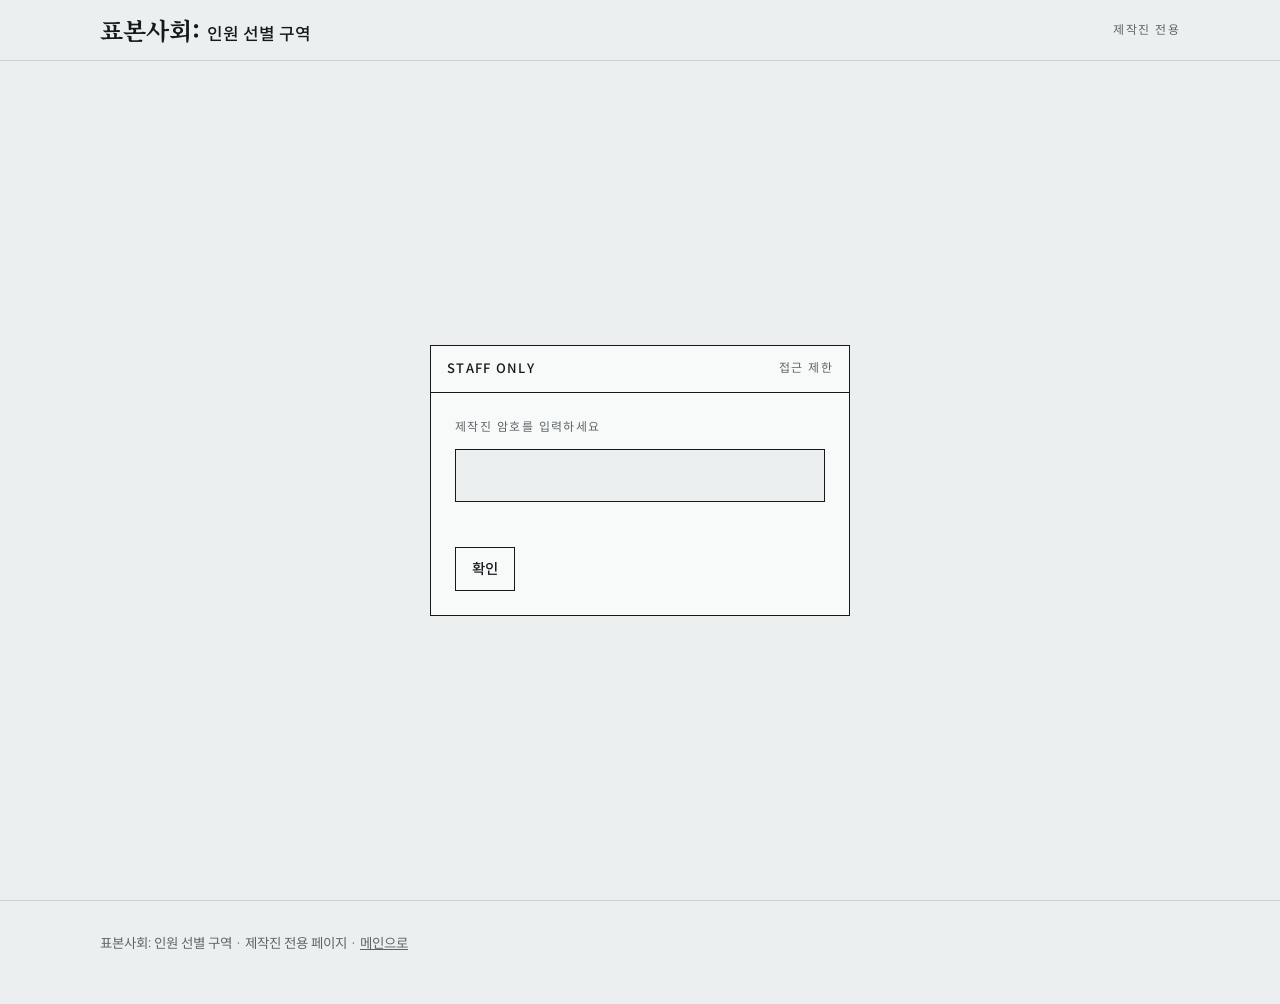
==== staff.html @ 5ccb2c5b "코드 설명 탭이 참가자 카드 번호와 변수 공유하던 문제 수정, 제작진 PNG 축 막대 비율 9로, 자판 변환표 test.js 하나로 Co-Authored-By: Claude Opu" ====
<!doctype html><html lang="ko"><head><meta charset=utf-8><meta name=viewport content="width=device-width,initial-scale=1,viewport-fit=cover"><meta name="robots" content="noindex,nofollow"><title>표본사회 제작진</title>
<link rel="preconnect" href="https://fonts.googleapis.com">
<link rel="stylesheet" href="https://fonts.googleapis.com/css2?family=Noto+Serif+KR:wght@400;600;700;900&display=swap">
<style>@font-face{font-family:'Spoqa Han Sans Neo';font-weight:400;font-display:swap;src:url('fonts/SpoqaHanSansNeo-Regular.woff2') format('woff2')}@font-face{font-family:'Spoqa Han Sans Neo';font-weight:500;font-display:swap;src:url('fonts/SpoqaHanSansNeo-Medium.woff2') format('woff2')}@font-face{font-family:'Spoqa Han Sans Neo';font-weight:700;font-display:swap;src:url('fonts/SpoqaHanSansNeo-Bold.woff2') format('woff2')}
/* 제작진 전용: 입소 검사 결과·배정 관리. 본 사이트(index.html)와 같은 토큰 */
:root{
  --bg:#ECEFF0; --paper:#F8F9F9; --ink:#15191C; --muted:#5B6469; --line:#CBD2D5;
  --accent:#1E5B73; --accent-ink:#F8F9F9; --stamp:#B8322A; --tint:#DDE6E9;
  --display:"Noto Serif KR","Nanum Myeongjo",serif;
  --body:"Spoqa Han Sans Neo","Apple SD Gothic Neo","Malgun Gothic",sans-serif;
  --mono:var(--body);color-scheme:light}
@media (prefers-color-scheme: dark){:root:not([data-theme="light"]){
  --bg:#0F1315; --paper:#161C1F; --ink:#E4E9EB; --muted:#93A0A6; --line:#2A3438;
  --accent:#6FB2CC; --accent-ink:#0F1315; --stamp:#E0645A; --tint:#1C2A30; color-scheme:dark}}
:root[data-theme="dark"]{
  --bg:#0F1315; --paper:#161C1F; --ink:#E4E9EB; --muted:#93A0A6; --line:#2A3438;
  --accent:#6FB2CC; --accent-ink:#0F1315; --stamp:#E0645A; --tint:#1C2A30; color-scheme:dark}
*{box-sizing:border-box}
body{background:var(--bg);color:var(--ink);font-family:var(--body);font-size:16px;line-height:1.7;margin:0;word-break:keep-all;overflow-wrap:break-word}
h1,h2,h3{margin:0;font-weight:700}p{margin:0}a{color:inherit}
button,input,textarea{font:inherit;color:inherit}
a:focus-visible,button:focus-visible{outline:2px solid var(--stamp);outline-offset:2px}
.container{max-width:1120px;margin:0 auto;padding-inline:20px}
.label{font-family:var(--mono);font-size:12px;letter-spacing:.12em;text-transform:uppercase;color:var(--muted)}
.site-head{border-bottom:1px solid var(--line)}
.head-row{height:60px;display:flex;align-items:center;justify-content:space-between;gap:16px}
.brand{display:inline-flex;align-items:baseline;gap:.45em;text-decoration:none;white-space:nowrap}
.brand b{font-family:var(--display);font-weight:700;font-size:clamp(19px,5vw,24px)}
.brand span{font-weight:500;font-size:clamp(14px,3.6vw,17px)}
.btn{background:none;border:1.5px solid var(--ink);padding:9px 16px;cursor:pointer;font-size:14.5px;font-weight:500;white-space:nowrap}
.btn:hover:not(:disabled){background:var(--ink);color:var(--bg)}
.btn:disabled{opacity:.45;cursor:wait}
.btn.sm{padding:5px 10px;font-size:13px;border-width:1px}
.btn.warn{border-color:var(--stamp);color:var(--stamp)}
.btn.warn:hover:not(:disabled){background:var(--stamp);color:var(--paper)}
.sec{padding-block:48px;border-top:1px solid var(--line)}
.sec:first-child{border-top:0}
.sec-head{display:grid;gap:6px;margin-bottom:24px}
.sec-head h2{font-family:var(--display);font-size:clamp(26px,4vw,36px);line-height:1.2}
.sec-head p{color:var(--muted)}
.card{background:var(--paper);border:1.5px solid var(--ink)}
.card>header{display:flex;justify-content:space-between;align-items:center;gap:12px;padding:12px 16px;border-bottom:1.5px solid var(--ink)}
.card>header b{font-family:var(--mono);font-weight:500;font-size:13px;letter-spacing:.1em}
.err{min-height:1.5em;font-size:14px;color:var(--stamp)}
.ok{font-size:14px;color:var(--accent)}
/* lock */
.lock{min-height:calc(100vh - 61px);display:grid;place-items:center;padding:24px 16px}
.lock .card{width:min(420px,100%)}
.lock form{padding:24px;display:grid;gap:12px}
.lock input{font-family:var(--mono);font-size:18px;letter-spacing:.2em;padding:10px 12px;border:1.5px solid var(--ink);background:var(--bg);width:100%}
.lock .btn{justify-self:start}
/* stats */
.stats{display:grid;grid-template-columns:repeat(4,1fr)}
.stats div{padding:16px;border-right:1px solid var(--line);display:grid;gap:2px}
.stats div:last-child{border-right:0}
.stats strong{font-family:var(--mono);font-weight:500;font-size:30px;font-variant-numeric:tabular-nums;line-height:1.2}
.toolbar{display:flex;flex-wrap:wrap;gap:10px;align-items:center;padding:14px 16px;border-top:1px solid var(--line)}
.switch{display:inline-flex;align-items:center;gap:10px;cursor:pointer;font-weight:500}
.switch input{width:18px;height:18px;accent-color:var(--accent)}
@media (max-width:640px){.stats{grid-template-columns:1fr 1fr}.stats div:nth-child(2){border-right:0}.stats div:nth-child(-n+2){border-bottom:1px solid var(--line)}}
/* tables */
.tbl{overflow-x:auto}
table{border-collapse:collapse;width:100%;font-size:15px}
th,td{text-align:left;padding:12px 14px;border-bottom:1px solid var(--line);vertical-align:middle}
th{font-family:var(--mono);font-size:12px;letter-spacing:.1em;font-weight:500;color:var(--muted);border-bottom:1.5px solid var(--ink);white-space:nowrap}
tr:last-child td{border-bottom:0}
.mono{font-family:var(--mono);letter-spacing:.12em;font-variant-numeric:tabular-nums;white-space:nowrap}
.acc{color:var(--accent)}
.nk{font-family:var(--display);font-weight:600;font-size:20px;white-space:nowrap}
.nk button{background:none;border:0;padding:0;font:inherit;color:inherit;cursor:pointer;text-decoration:underline;text-underline-offset:4px}
.nk button:hover{color:var(--accent)}
.muted{color:var(--muted)}
.pw-row{display:flex;gap:6px;align-items:center}
.pw-row input{font-family:var(--mono);letter-spacing:.08em;width:12em;min-width:0;padding:5px 8px;border:1px solid var(--line);background:var(--bg)}
.acts{display:flex;gap:6px;flex-wrap:wrap}
.empty{padding:28px 16px;color:var(--muted);text-align:center}
textarea{width:100%;min-height:9em;padding:12px;border:0;border-bottom:1px solid var(--line);background:var(--paper);resize:vertical;line-height:1.7;display:block}
.chips{display:flex;flex-wrap:wrap;gap:6px;padding:14px 16px 0}
.chip{display:inline-flex;align-items:center;gap:4px;border:1px solid var(--line);padding:1px 4px 1px 10px;font-size:14px}
.chip button{background:none;border:0;width:22px;height:22px;line-height:1;font-size:16px;cursor:pointer;color:var(--muted)}
.chip button:hover{color:var(--stamp)}
.chip.done{border-color:var(--accent);color:var(--accent)}
/* detail */
tr.detail td{background:var(--bg);padding:20px 16px}
.detail-grid{display:grid;grid-template-columns:minmax(0,1fr) minmax(0,1.4fr);gap:28px}
.axes{display:grid;gap:14px}
.axis{display:grid;grid-template-columns:2.2em 1fr 2.2em;gap:10px;align-items:center;font-family:var(--mono);font-size:14px}
.axis .r{text-align:right}
.axis .on{color:var(--accent);font-weight:700}
.bar{position:relative;height:10px;background:var(--line)}
.bar::before{content:"";position:absolute;left:50%;top:-4px;bottom:-4px;width:1px;background:var(--ink)}
.bar i{position:absolute;top:-4px;width:6px;height:18px;margin-left:-3px;background:var(--accent)}
.dist{margin-top:6px;font-size:13.5px;color:var(--muted);display:grid;gap:2px}
.dist b{font-weight:500;color:var(--ink)}
.answers{margin:0;padding:0;list-style:none;display:grid;gap:2px;font-size:14px;counter-reset:q}
.answers li{display:grid;grid-template-columns:2.4em 1fr 6.5em;gap:8px;padding:3px 0;border-bottom:1px dashed var(--line)}
.answers li::before{counter-increment:q;content:counter(q,decimal-leading-zero);font-family:var(--mono);color:var(--muted)}
.answers li span:last-child{color:var(--accent);text-align:right;white-space:nowrap}
@media (max-width:820px){.detail-grid{grid-template-columns:1fr}}
footer{border-top:1px solid var(--line);padding-block:32px 48px;color:var(--muted);font-size:13.5px}
[hidden]{display:none!important}
</style></head><body>
<header class="site-head"><div class="container head-row">
  <a class="brand" href="./"><b>표본사회:</b><span>인원 선별 구역</span></a>
  <span class="label">제작진 전용</span>
</div></header>

<main>
  <div class="lock" id="lock">
    <div class="card"><header><b>STAFF ONLY</b><span class="label">접근 제한</span></header>
      <form id="lock-form">
        <label class="label" for="lock-pw">제작진 암호를 입력하세요</label>
        <input type="password" id="lock-pw" lang="en" autocomplete="off" autocapitalize="off" autocorrect="off" spellcheck="false" required>
        <span class="err" id="lock-err" aria-live="polite"></span>
        <button type="submit" class="btn" id="lock-go">확인</button>
      </form>
    </div>
  </div>

  <div class="container" id="board" hidden>
    <section class="sec">
      <div class="sec-head"><span class="label">입소 검사</span><h2>검사 현황</h2><p>검사는 명단에 있는 이름만, 이름당 한 번 받을 수 있습니다. 끝낸 순서대로 남은 표본 중 가장 가까운 표본이 배정됩니다.</p></div>
      <div class="card">
        <div class="stats">
          <div><span class="label">명단</span><strong id="st-people">0</strong></div>
          <div><span class="label">검사 완료</span><strong id="st-done">0</strong></div>
          <div><span class="label">남은 표본</span><strong id="st-left">0</strong></div>
          <div><span class="label">접수</span><strong id="st-open">-</strong></div>
        </div>
        <div class="toolbar">
          <label class="switch"><input type="checkbox" id="open-chk"> 검사 받기 열기</label>
          <span style="flex:1"></span>
          <button type="button" class="btn sm" id="reload">새로 고침</button>
          <button type="button" class="btn sm" id="lock-out">잠그기</button>
        </div>
      </div>
      <p class="err" id="board-err" aria-live="polite" style="margin-top:8px"></p>
    </section>

    <section class="sec">
      <div class="sec-head"><span class="label">검사 결과</span><h2>결과 기록</h2><p>행을 눌러 축별 점수와 답변을 볼 수 있습니다. 이미지는 PNG, 전체 기록은 CSV로 저장됩니다.</p></div>
      <div class="card">
        <div class="tbl"><table><thead><tr><th>순서</th><th>이름</th><th>코드</th><th>강도</th><th>배정</th><th>제출 시각</th><th>관리</th></tr></thead><tbody id="res-body"></tbody></table></div>
        <div class="toolbar"><button type="button" class="btn sm" id="all-img">전체 이미지 저장</button><button type="button" class="btn sm" id="all-csv">CSV 저장</button></div>
      </div>
    </section>

    <section class="sec">
      <div class="sec-head"><span class="label">배정</span><h2>표본 배정 현황</h2><p>참가자 파일 암호는 결과 화면에 그대로 보여 주고, '캐릭터 파일 확인하러 가기'에서 파일을 여는 데 씁니다. 실제 파일 암호와 같아야 합니다.</p></div>
      <div class="card"><div class="tbl"><table><thead><tr><th>표본</th><th>캐릭터</th><th>코드</th><th>강도</th><th>참가자 파일 암호</th><th>배정된 사람</th></tr></thead><tbody id="char-body"></tbody></table></div></div>
    </section>

    <section class="sec">
      <div class="sec-head"><span class="label">명단</span><h2>참가자 명단</h2><p>이름을 입력하고 Enter(또는 추가)를 누르면 바로 저장됩니다. 쉼표나 줄바꿈으로 여러 명을 한 번에 넣을 수도 있습니다. 이름 옆 ×를 누르면 명단에서 지웁니다.<br>검사를 마친 이름은 × 또는 전체 삭제로만 지워지며, 이때 검사 기록도 함께 지워지고 배정된 표본이 다시 빕니다.</p></div>
      <div class="card">
        <div class="chips" id="chips"></div>
        <form class="toolbar" id="people-form"><input id="people" autocomplete="off" spellcheck="false" placeholder="이름 입력 후 Enter" aria-label="추가할 이름" style="flex:1;min-width:10em;padding:8px 10px;border:1px solid var(--line);background:var(--paper)"><button type="submit" class="btn sm" id="people-save">추가</button></form>
        <div class="toolbar"><button type="button" class="btn sm warn" id="people-clear">명단 전체 삭제</button><span class="ok" id="people-ok" aria-live="polite"></span></div>
      </div>
    </section>
  </div>
</main>
<footer><div class="container">표본사회: 인원 선별 구역 · 제작진 전용 페이지 · <a href="./">메인으로</a></div></footer>

<script src="test.js?v=20261105"></script>
<script>
(function(){
var API="https://uqxsqolcidnypqnxmcwo.supabase.co/rest/v1/rpc/",KEY="sb_publishable_AxXOh5W_XIvEu6QjUbQyOQ_Ph4FLcse";
function rpc(fn,body){return fetch(API+fn,{method:"POST",headers:{"Content-Type":"application/json",apikey:KEY,Authorization:"Bearer "+KEY},body:JSON.stringify(body)})
  .then(function(r){if(!r.ok)throw new Error(r.status);return r.json()})}
var Q=window.SS_Q||[],OPT=window.SS_OPT||[];
var LT=["R","E","U","O"],RT=["P","W","I","C"],AX=[{R:"전통",P:"변화"},{E:"경쟁",W:"분배"},{U:"집단",I:"개인"},{O:"인정",C:"배제"}],AXN=["젠더·성","경제","질서","신념"];
var PWK="ss_staff_pw",pw="",data=null,openRow=null;
function esc(s){return String(s==null?"":s).replace(/&/g,"&amp;").replace(/</g,"&lt;").replace(/>/g,"&gt;").replace(/"/g,"&quot;")}
function pad(n){return String(n).padStart(2,"0")}
function when(t){var d=new Date(t);return (d.getMonth()+1)+". "+d.getDate()+". "+pad(d.getHours())+":"+pad(d.getMinutes())+":"+pad(d.getSeconds())}
function $(id){return document.getElementById(id)}

/* 한글 자판으로 쳐도 같은 자리의 영문 키로 바꿔 넣음 (두벌식) — index.html과 같은 표 */
var toEng=window.ssToEng;
var inp=$("lock-pw");
function engInput(e){if(e&&e.isComposing)return;var v=toEng(inp.value);if(v!==inp.value){inp.value=v;inp.setSelectionRange(v.length,v.length)}}
inp.addEventListener("input",engInput);inp.addEventListener("compositionend",function(){setTimeout(engInput,0)});

function enter(p,quiet){
  $("lock-go").disabled=true;$("lock-err").textContent="";
  return rpc("ss_staff",{p_pw:p}).then(function(r){
    if(r.error){try{sessionStorage.removeItem(PWK)}catch(e){}if(!quiet){$("lock-err").textContent="암호가 일치하지 않습니다.";inp.select()}return}
    pw=p;try{sessionStorage.setItem(PWK,p)}catch(e){}
    $("lock").hidden=true;$("board").hidden=false;draw(r)
  },function(){$("lock-err").textContent="연결에 실패했습니다."}).then(function(){$("lock-go").disabled=false})}
$("lock-form").addEventListener("submit",function(e){e.preventDefault();inp.value=toEng(inp.value);enter(inp.value)});
try{var s0=sessionStorage.getItem(PWK);if(s0)enter(s0,true)}catch(e){}
$("lock-out").addEventListener("click",function(){try{sessionStorage.removeItem(PWK)}catch(e){}pw="";data=null;$("board").hidden=true;$("lock").hidden=false;inp.value="";inp.focus()});

function act(what,body,btn){
  if(btn)btn.disabled=true;$("board-err").textContent="";
  return rpc("ss_staff_set",{p_pw:pw,p_what:what,p_data:body}).then(function(r){
    if(r.error){$("board-err").textContent=r.error==="pw"?"암호가 바뀌었습니다. 다시 잠금 해제하세요.":"처리하지 못했습니다.";return false}
    draw(r);return true},function(){$("board-err").textContent="연결에 실패했습니다.";return false}).then(function(ok){if(btn)btn.disabled=false;return ok})}
$("reload").addEventListener("click",function(){var b=this;b.disabled=true;rpc("ss_staff",{p_pw:pw}).then(function(r){if(!r.error)draw(r)}).then(function(){b.disabled=false})});
$("open-chk").addEventListener("change",function(){act("open",{open:this.checked},this)});

function charOf(no){return (data.chars||[]).filter(function(c){return c.no===no})[0]||{}}
function signed(c){return c.code.split("").map(function(l,k){return (+c.strength[k])*(l===LT[k]?1:-1)})}
function distances(r){var v=r.sums.map(function(x){return x/3});
  return data.chars.map(function(c){var s=signed(c),d=0;for(var k=0;k<4;k++)d+=Math.abs(v[k]-s[k]);return {c:c,d:d}}).sort(function(a,b){return a.d-b.d})}

function draw(r){
  data=r;var res=r.results||[],chars=r.chars||[];
  $("st-people").textContent=(r.people||[]).length;$("st-done").textContent=res.length;
  $("st-left").textContent=chars.length-res.filter(function(x){return x.char_no}).length;
  $("st-open").textContent=r.open?"열림":"닫힘";$("open-chk").checked=!!r.open;
  /* 결과 */
  var tb=$("res-body");
  if(!res.length)tb.innerHTML='<tr><td colspan="7" class="empty">아직 검사를 마친 사람이 없습니다.</td></tr>';
  else tb.innerHTML=res.map(function(x,i){var c=charOf(x.char_no);
    return '<tr data-i="'+i+'" style="cursor:pointer"><td class="mono muted">'+pad(i+1)+'</td><td><b>'+esc(x.name)+'</b></td><td class="mono acc">'+esc(x.code)+'</td><td class="mono">'+esc(x.strength)+'</td>'+
      '<td><span class="nk">'+esc(c.nick||"-")+'</span> <span class="mono muted">'+(c.no?pad(c.no):"")+'</span></td><td class="mono muted">'+when(x.at)+'</td>'+
      '<td><div class="acts"><button type="button" class="btn sm" data-img="'+i+'">이미지 저장</button><button type="button" class="btn sm warn" data-del="'+i+'">기록 삭제</button></div></td></tr>'+
      '<tr class="detail" data-d="'+i+'"'+(openRow===x.name?'':' hidden')+'><td colspan="7">'+detail(x)+'</td></tr>'}).join("");
  tb.querySelectorAll("tr[data-i]").forEach(function(tr){tr.addEventListener("click",function(e){if(e.target.closest("button"))return;
    var i=tr.dataset.i,d=tb.querySelector('tr[data-d="'+i+'"]');d.hidden=!d.hidden;openRow=d.hidden?null:res[i].name})});
  tb.querySelectorAll("[data-img]").forEach(function(b){b.addEventListener("click",function(){saveImg(res[+b.dataset.img])})});
  tb.querySelectorAll("[data-del]").forEach(function(b){b.addEventListener("click",function(){var x=res[+b.dataset.del];
    if(window.confirm(x.name+"님의 검사 기록을 지울까요?\n배정된 표본("+(charOf(x.char_no).nick||"-")+")이 다시 비고, 이 이름으로 검사를 다시 받을 수 있습니다."))act("reset",{name:x.name},b)})});
  /* 배정 */
  $("char-body").innerHTML=chars.map(function(c){var who=res.filter(function(x){return x.char_no===c.no})[0];
    return '<tr><td class="mono muted">'+pad(c.no)+'</td><td class="nk"><button type="button" data-open="'+c.no+'" title="암호 없이 캐릭터 파일 열기">'+esc(c.nick)+'</button></td><td class="mono acc">'+esc(c.code)+'</td><td class="mono">'+esc(c.strength)+'</td>'+
      '<td><div class="pw-row"><input type="text" data-no="'+c.no+'" value="'+esc(c.file_pw)+'" spellcheck="false" autocomplete="off" aria-label="'+esc(c.nick)+' 파일 암호"><button type="button" class="btn sm" data-pw="'+c.no+'">저장</button></div></td>'+
      '<td>'+(who?'<b>'+esc(who.name)+'</b>':'<span class="muted">비어 있음</span>')+'</td></tr>'}).join("");
  $("char-body").querySelectorAll("[data-open]").forEach(function(b){b.addEventListener("click",function(){var c=charOf(+b.dataset.open);
    try{localStorage.setItem("ss_open",JSON.stringify({no:pad(c.no),pw:c.file_pw,t:Date.now()}))}catch(e){}
    window.open("./","_blank")})});
  $("char-body").querySelectorAll("[data-pw]").forEach(function(b){b.addEventListener("click",function(){
    var v=$("char-body").querySelector('input[data-no="'+b.dataset.pw+'"]').value.trim();act("file_pw",{no:+b.dataset.pw,file_pw:v},b)})});
  /* 명단 */
  var done={};res.forEach(function(x){done[x.name]=1});
  $("chips").innerHTML=(r.people||[]).map(function(n,i){return '<span class="chip'+(done[n]?' done':'')+'">'+esc(n)+(done[n]?' · 완료':'')+'<button type="button" data-rm="'+i+'" aria-label="'+esc(n)+' 명단에서 삭제">×</button></span>'}).join("")||'<span class="muted" style="font-size:14px">명단이 비어 있습니다. 명단이 비어 있으면 누구도 검사를 받을 수 없습니다.</span>';
}
function detail(x){
  var bars=x.sums.map(function(s,k){var lt=LT[k],rt=RT[k],on=x.code[k];
    return '<div class="axis"><span class="'+(on===lt?'on':'')+'">'+lt+'</span><div class="bar" title="'+AXN[k]+' '+s+'"><i style="left:'+(50-s/9*50)+'%"></i></div><span class="r '+(on===rt?'on':'')+'">'+rt+'</span></div>'}).join("");
  var ds=distances(x).map(function(o){return '<span><b>'+esc(o.c.nick)+'</b> '+o.c.code+' '+o.c.strength+' · 차이 '+o.d.toFixed(2)+(o.c.no===x.char_no?' · 배정':'')+'</span>'}).join("");
  var an=x.answers.map(function(a,i){return '<li><span>'+esc(Q[i]||"")+'</span><span>'+a+' '+esc(OPT[a-1]||"")+'</span></li>'}).join("");
  return '<div class="detail-grid"><div><span class="label">축별 점수 (왼쪽 앞 글자 · 오른쪽 뒤 글자)</span><div class="axes" style="margin-top:12px">'+bars+'</div>'+
    '<p class="label" style="margin-top:22px">표본별 차이 (작을수록 가까움)</p><div class="dist">'+ds+'</div></div>'+
    '<div><span class="label">답변 12문항</span><ol class="answers" style="margin-top:8px">'+an+'</ol></div></div>';
}
$("chips").addEventListener("click",function(e){var b=e.target.closest("[data-rm]");if(!b||!data)return;
  var n=data.people[+b.dataset.rm],x=(data.results||[]).filter(function(r){return r.name===n})[0];
  if(window.confirm(x?n+"님을 명단에서 지울까요?\n검사 기록도 함께 지워지고, 배정된 표본("+(charOf(x.char_no).nick||"-")+")이 다시 빕니다.":n+"님을 명단에서 지울까요?"))act("remove",{name:n},b)});
$("people-clear").addEventListener("click",function(){if(!data)return;var n=(data.people||[]).length,d=(data.results||[]).length;
  if(!n){$("people-ok").textContent="명단이 이미 비어 있습니다.";return}
  if(window.confirm("명단 "+n+"명을 모두 지울까요?"+(d?"\n검사 기록 "+d+"건도 함께 지워지고, 모든 표본이 다시 빕니다.":"")))act("clear",{},this)});
$("people-form").addEventListener("submit",function(e){e.preventDefault();if(!data)return;
  var add=$("people").value.split(/[\n,]/).map(function(s){return s.trim()}).filter(Boolean),cur=data.people||[];
  if(!add.length)return;
  var names=cur.concat(add.filter(function(n,i){return cur.indexOf(n)<0&&add.indexOf(n)===i}));
  if(names.length===cur.length){$("people-ok").textContent="이미 명단에 있습니다.";return}
  act("people",{names:names},$("people-save")).then(function(ok){if(ok){$("people").value="";$("people-ok").textContent=(names.length-cur.length)+"명 추가했습니다.";setTimeout(function(){$("people-ok").textContent=""},2000)}$("people").focus()})});

/* CSV */
$("all-csv").addEventListener("click",function(){if(!data)return;
  var head=["순서","이름","코드","강도","배정 표본","배정 캐릭터","제출 시각","1축","2축","3축","4축"].concat(Q.map(function(_,i){return "Q"+pad(i+1)}));
  var rows=(data.results||[]).map(function(x,i){var c=charOf(x.char_no);
    return [i+1,x.name,x.code,"'"+x.strength,c.no?pad(c.no):"",c.nick||"",new Date(x.at).toLocaleString("ko-KR")].concat(x.sums,x.answers)});
  var csv="﻿"+[head].concat(rows).map(function(r){return r.map(function(v){v=String(v);return /[",\n]/.test(v)?'"'+v.replace(/"/g,'""')+'"':v}).join(",")}).join("\r\n");
  download(new Blob([csv],{type:"text/csv"}),"표본사회_입소검사_결과.csv")});
function download(blob,name){var a=document.createElement("a");a.href=URL.createObjectURL(blob);a.download=name;document.body.appendChild(a);a.click();
  setTimeout(function(){URL.revokeObjectURL(a.href);a.remove()},1000)}

/* 결과 이미지 (1080×1350 PNG) */
var C={bg:"#ECEFF0",paper:"#F8F9F9",ink:"#15191C",muted:"#5B6469",line:"#CBD2D5",accent:"#1E5B73",stamp:"#B8322A"};
var SERIF='"Noto Serif KR",serif',SANS='"Spoqa Han Sans Neo","Malgun Gothic",sans-serif';
function fontsReady(){if(!document.fonts)return Promise.resolve();
  return Promise.all(['900 80px "Noto Serif KR"','700 40px "Noto Serif KR"','400 20px "Spoqa Han Sans Neo"','500 20px "Spoqa Han Sans Neo"','700 20px "Spoqa Han Sans Neo"'].map(function(f){return document.fonts.load(f,"표본사회AB12")})).catch(function(){})}
function render(x){
  var W=1080,H=1350,cv=document.createElement("canvas");cv.width=W;cv.height=H;var g=cv.getContext("2d"),c=charOf(x.char_no);
  g.fillStyle=C.bg;g.fillRect(0,0,W,H);
  var P=64;g.fillStyle=C.paper;g.fillRect(P,P,W-2*P,H-2*P);g.strokeStyle=C.ink;g.lineWidth=3;g.strokeRect(P,P,W-2*P,H-2*P);
  g.textBaseline="alphabetic";
  /* 머리 */
  g.fillStyle=C.ink;g.font='500 22px '+SANS;g.fillText("SPECIMEN "+(c.no?pad(c.no):"--"),P+36,P+52);
  g.fillStyle=C.muted;g.textAlign="right";g.fillText("입소 전 검사 결과",W-P-36,P+52);g.textAlign="left";
  g.fillStyle=C.ink;g.fillRect(P,P+82,W-2*P,3);
  /* 이름 */
  g.fillStyle=C.muted;g.font='500 22px '+SANS;g.fillText("참가자",P+56,P+150);
  g.fillStyle=C.ink;g.font='900 88px '+SERIF;g.fillText(x.name,P+56,P+250,W-2*P-112);
  /* 코드 칸 */
  var y=P+310,sz=150,gap=22,x0=(W-(sz*4+gap*3))/2;
  g.fillStyle=C.muted;g.font='500 22px '+SANS;g.fillText("사상 코드",P+56,y+10);
  y+=36;
  for(var k=0;k<4;k++){var sx=x0+k*(sz+gap);
    g.fillStyle=C.bg;g.fillRect(sx,y,sz,sz+10);g.strokeStyle=C.accent;g.lineWidth=2.5;g.strokeRect(sx,y,sz,sz+10);
    g.fillStyle=C.accent;g.font='500 96px '+SANS;g.textAlign="center";g.fillText(x.code[k],sx+sz/2,y+112);
    g.fillStyle=C.muted;g.font='400 22px '+SANS;g.fillText(AX[k][x.code[k]]||"",sx+sz/2,y+sz+44);
    g.strokeStyle=C.line;g.lineWidth=2;g.fillStyle=C.bg;g.fillRect(sx+sz/2-44,y+sz+66,88,88);g.strokeRect(sx+sz/2-44,y+sz+66,88,88);
    g.fillStyle=C.ink;g.font='500 52px '+SANS;g.fillText(x.strength[k],sx+sz/2,y+sz+128);g.textAlign="left"}
  /* 축 막대 */
  y+=sz+200;
  g.fillStyle=C.line;g.fillRect(P+56,y,W-2*P-112,2);y+=48;
  for(k=0;k<4;k++){var bx=P+230,bw=W-2*P-230-110,by=y+k*58;
    g.fillStyle=C.muted;g.font='400 22px '+SANS;g.fillText(AXN[k],P+56,by+8);
    g.font='700 22px '+SANS;g.fillStyle=x.code[k]===LT[k]?C.accent:C.muted;g.textAlign="right";g.fillText(LT[k],bx-16,by+8);
    g.fillStyle=x.code[k]===RT[k]?C.accent:C.muted;g.textAlign="left";g.fillText(RT[k],bx+bw+16,by+8);
    g.fillStyle=C.line;g.fillRect(bx,by-6,bw,12);g.fillStyle=C.ink;g.fillRect(bx+bw/2-1,by-14,2,28);
    var mx=bx+bw*(0.5-x.sums[k]/9);g.fillStyle=C.accent;g.fillRect(mx-5,by-16,10,32)}
  /* 배정 */
  y+=4*58+20;
  g.fillStyle=C.ink;g.fillRect(P,y,W-2*P,3);
  g.fillStyle=C.muted;g.font='500 22px '+SANS;g.fillText("배정 표본",P+56,y+66);
  g.fillStyle=C.ink;g.font='900 96px '+SERIF;g.fillText(c.nick||"-",P+56,y+170);
  g.fillStyle=C.accent;g.font='500 30px '+SANS;g.textAlign="right";g.fillText((c.code||"")+"  "+(c.strength||""),W-P-56,y+166);
  g.fillStyle=C.muted;g.font='400 20px '+SANS;g.fillText(when(x.at)+" 제출",W-P-56,y+66);g.textAlign="left";
  /* 바닥 */
  g.fillStyle=C.muted;g.font='400 20px '+SANS;g.fillText("표본사회: 인원 선별 구역 · 제작진 전용 기록",P,H-22);
  return cv}
function saveImg(x){return fontsReady().then(function(){return new Promise(function(ok){render(x).toBlob(function(b){
  download(b,"표본사회_입소검사_"+(charOf(x.char_no).no?pad(charOf(x.char_no).no)+"_":"")+x.name+".png");setTimeout(ok,400)},"image/png")})})}
$("all-img").addEventListener("click",function(){if(!data)return;var b=this,list=(data.results||[]).slice();b.disabled=true;
  list.reduce(function(p,x){return p.then(function(){return saveImg(x)})},Promise.resolve()).then(function(){b.disabled=false})});
})();
</script>
</body></html>
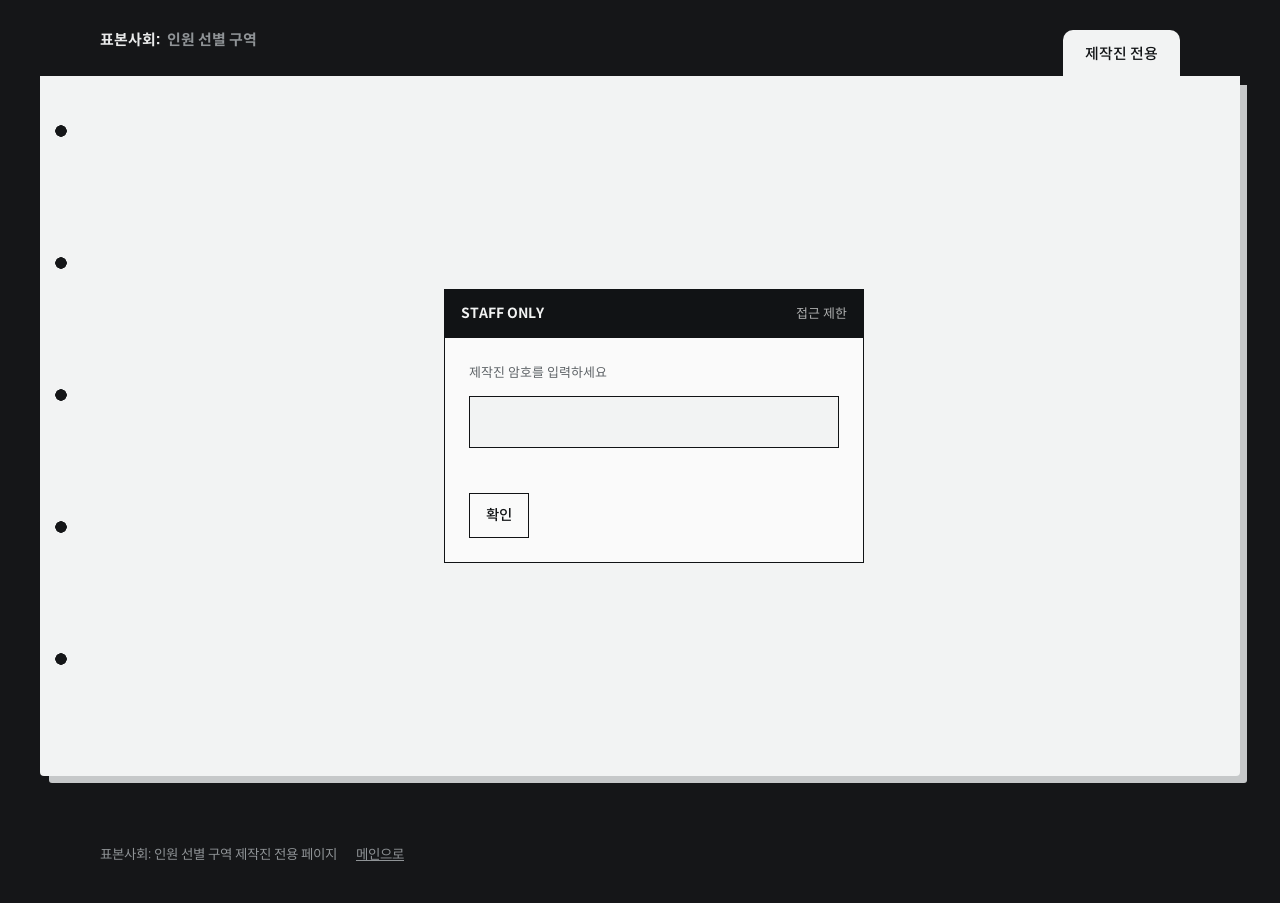
==== commit 54734423: "자료 파일 컨셉 리디자인, 입소 검사 결과 막대 그래프, 참가자 파일·제작진 페이지 개편, 설계서 최신 내용 반영 Co-Authored-By: Claude Opus 5.5 <nor" ====
--- a/staff.html
+++ b/staff.html
@@ -4,71 +4,89 @@
 <style>@font-face{font-family:'Spoqa Han Sans Neo';font-weight:400;font-display:swap;src:url('fonts/SpoqaHanSansNeo-Regular.woff2') format('woff2')}@font-face{font-family:'Spoqa Han Sans Neo';font-weight:500;font-display:swap;src:url('fonts/SpoqaHanSansNeo-Medium.woff2') format('woff2')}@font-face{font-family:'Spoqa Han Sans Neo';font-weight:700;font-display:swap;src:url('fonts/SpoqaHanSansNeo-Bold.woff2') format('woff2')}
 /* 제작진 전용: 입소 검사 결과·배정 관리. 본 사이트(index.html)와 같은 토큰 */
 :root{
-  --bg:#ECEFF0; --paper:#F8F9F9; --ink:#15191C; --muted:#5B6469; --line:#CBD2D5;
-  --accent:#1E5B73; --accent-ink:#F8F9F9; --stamp:#B8322A; --tint:#DDE6E9;
+  --bg:#F2F3F3; --paper:#FAFAFA; --ink:#111315; --muted:#5D6266; --line:#D2D5D7;
+  --accent:#111315; --accent-ink:#FAFAFA; --stamp:#C3161C; --tint:#E6E8E9;
+  --desk:#151618; --desk-ink:#E9EAEA; --desk-muted:#8F9396; --tab:#C6C8C9;
   --display:"Noto Serif KR","Nanum Myeongjo",serif;
   --body:"Spoqa Han Sans Neo","Apple SD Gothic Neo","Malgun Gothic",sans-serif;
   --mono:var(--body);color-scheme:light}
 @media (prefers-color-scheme: dark){:root:not([data-theme="light"]){
-  --bg:#0F1315; --paper:#161C1F; --ink:#E4E9EB; --muted:#93A0A6; --line:#2A3438;
-  --accent:#6FB2CC; --accent-ink:#0F1315; --stamp:#E0645A; --tint:#1C2A30; color-scheme:dark}}
-:root[data-theme="dark"]{
-  --bg:#0F1315; --paper:#161C1F; --ink:#E4E9EB; --muted:#93A0A6; --line:#2A3438;
-  --accent:#6FB2CC; --accent-ink:#0F1315; --stamp:#E0645A; --tint:#1C2A30; color-scheme:dark}
+  --bg:#0E0F10; --paper:#161718; --ink:#E9EAEA; --muted:#979B9E; --line:#2B2D2F;
+  --accent:#E9EAEA; --accent-ink:#0E0F10; --stamp:#E5484D; --tint:#1D1F21; --desk:#060607; --tab:#2B2D2F; color-scheme:dark}}
 *{box-sizing:border-box}
 body{background:var(--bg);color:var(--ink);font-family:var(--body);font-size:16px;line-height:1.7;margin:0;word-break:keep-all;overflow-wrap:break-word}
 h1,h2,h3{margin:0;font-weight:700}p{margin:0}a{color:inherit}
 button,input,textarea{font:inherit;color:inherit}
 a:focus-visible,button:focus-visible{outline:2px solid var(--stamp);outline-offset:2px}
 .container{max-width:1120px;margin:0 auto;padding-inline:20px}
-.label{font-family:var(--mono);font-size:12px;letter-spacing:.12em;text-transform:uppercase;color:var(--muted)}
-.site-head{border-bottom:1px solid var(--line)}
-.head-row{height:60px;display:flex;align-items:center;justify-content:space-between;gap:16px}
+.label{font-family:var(--body);font-size:13px;color:var(--muted)}
+body{background:var(--desk);min-height:100svh;display:flex;flex-direction:column}
+footer{margin-top:auto}
+.site-head{background:var(--desk);color:var(--desk-ink)}
+.site-head .label{color:var(--desk-muted)}
+.brand b{color:var(--desk-ink)}.brand span{color:var(--desk-muted)}
+main{position:relative;width:100%;max-width:1200px;margin:0 auto 40px;background:var(--bg);border-radius:0 0 4px 4px;box-shadow:8px 8px 0 -1px var(--tab)}
+main::before{content:"";position:absolute;left:14px;top:48px;bottom:48px;width:14px;background:radial-gradient(circle at 7px 7px,var(--desk) 5.5px,transparent 6px) 0 0/14px 132px repeat-y;pointer-events:none}
+@media (min-width:1241px){main{padding-left:28px}}
+@media (max-width:1240px){main{width:auto;margin-inline:16px}main::before{display:none}}
+@media (max-width:860px){main{margin:0 0 24px;box-shadow:0 8px 0 -1px var(--tab)}}
+.head-row{min-height:76px;display:flex;align-items:flex-end;justify-content:space-between;gap:16px;padding-top:16px}
+.brand{align-self:center;padding-bottom:12px}
+.nav{display:flex;gap:4px}
+.nav button,.nav .tab{margin:0;background:var(--tab);color:var(--ink);font:inherit;font-size:15px;font-weight:500;padding:11px 22px 10px;border:0;border-radius:10px 10px 0 0;white-space:nowrap;cursor:pointer;transition:background-color .15s}
+.nav button:hover{background:color-mix(in srgb,var(--tab) 45%,var(--bg))}
+.nav button.on,.nav .tab{background:var(--bg);cursor:default;text-align:center}
+body:not(.unlocked) .nav button,body.unlocked .nav .tab{display:none}
+@media (max-width:640px){.head-row{flex-wrap:wrap;row-gap:16px}.nav{width:100%}.nav button,.nav .tab{flex:1;padding-inline:8px}}
+/* 한 번에 한 구역만 */
+#board .sec{display:none;border-top:0}
+#board .sec.on{display:block}
 .brand{display:inline-flex;align-items:baseline;gap:.45em;text-decoration:none;white-space:nowrap}
-.brand b{font-family:var(--display);font-weight:700;font-size:clamp(19px,5vw,24px)}
-.brand span{font-weight:500;font-size:clamp(14px,3.6vw,17px)}
+.brand b{font-weight:700;font-size:15px}
+.brand span{font-weight:700;font-size:15px}
 .btn{background:none;border:1.5px solid var(--ink);padding:9px 16px;cursor:pointer;font-size:14.5px;font-weight:500;white-space:nowrap}
 .btn:hover:not(:disabled){background:var(--ink);color:var(--bg)}
 .btn:disabled{opacity:.45;cursor:wait}
 .btn.sm{padding:5px 10px;font-size:13px;border-width:1px}
 .btn.warn{border-color:var(--stamp);color:var(--stamp)}
 .btn.warn:hover:not(:disabled){background:var(--stamp);color:var(--paper)}
-.sec{padding-block:48px;border-top:1px solid var(--line)}
+.sec{padding-block:56px;border-top:1px solid var(--line)}
 .sec:first-child{border-top:0}
 .sec-head{display:grid;gap:6px;margin-bottom:24px}
-.sec-head h2{font-family:var(--display);font-size:clamp(26px,4vw,36px);line-height:1.2}
+.sec-head h2{font-family:var(--display);font-size:clamp(24px,3.2vw,34px);line-height:1.2;background:var(--ink);color:var(--bg);padding:12px 22px 14px}
 .sec-head p{color:var(--muted)}
 .card{background:var(--paper);border:1.5px solid var(--ink)}
-.card>header{display:flex;justify-content:space-between;align-items:center;gap:12px;padding:12px 16px;border-bottom:1.5px solid var(--ink)}
-.card>header b{font-family:var(--mono);font-weight:500;font-size:13px;letter-spacing:.1em}
+.card>header{display:flex;justify-content:space-between;align-items:center;gap:12px;padding:12px 16px;background:var(--ink);color:var(--bg)}
+.card>header .label{color:color-mix(in srgb,var(--bg) 70%,var(--ink))}
+.card>header b{font-weight:700;font-size:14px}
 .err{min-height:1.5em;font-size:14px;color:var(--stamp)}
-.ok{font-size:14px;color:var(--accent)}
+.ok{font-size:14px;color:var(--ink)}
 /* lock */
-.lock{min-height:calc(100vh - 61px);display:grid;place-items:center;padding:24px 16px}
+.lock{min-height:calc(100svh - 200px);display:grid;place-items:center;padding:24px 16px}
 .lock .card{width:min(420px,100%)}
 .lock form{padding:24px;display:grid;gap:12px}
-.lock input{font-family:var(--mono);font-size:18px;letter-spacing:.2em;padding:10px 12px;border:1.5px solid var(--ink);background:var(--bg);width:100%}
+.lock input{font-family:var(--mono);font-size:18px;letter-spacing:.1em;padding:10px 12px;border:1.5px solid var(--ink);background:var(--bg);width:100%}
 .lock .btn{justify-self:start}
 /* stats */
 .stats{display:grid;grid-template-columns:repeat(4,1fr)}
 .stats div{padding:16px;border-right:1px solid var(--line);display:grid;gap:2px}
 .stats div:last-child{border-right:0}
-.stats strong{font-family:var(--mono);font-weight:500;font-size:30px;font-variant-numeric:tabular-nums;line-height:1.2}
+.stats strong{font-family:var(--display);font-weight:900;font-size:clamp(34px,5vw,48px);font-variant-numeric:tabular-nums;line-height:1.2}
 .toolbar{display:flex;flex-wrap:wrap;gap:10px;align-items:center;padding:14px 16px;border-top:1px solid var(--line)}
 .switch{display:inline-flex;align-items:center;gap:10px;cursor:pointer;font-weight:500}
-.switch input{width:18px;height:18px;accent-color:var(--accent)}
+.switch input{width:18px;height:18px;accent-color:var(--stamp)}
 @media (max-width:640px){.stats{grid-template-columns:1fr 1fr}.stats div:nth-child(2){border-right:0}.stats div:nth-child(-n+2){border-bottom:1px solid var(--line)}}
 /* tables */
 .tbl{overflow-x:auto}
 table{border-collapse:collapse;width:100%;font-size:15px}
 th,td{text-align:left;padding:12px 14px;border-bottom:1px solid var(--line);vertical-align:middle}
-th{font-family:var(--mono);font-size:12px;letter-spacing:.1em;font-weight:500;color:var(--muted);border-bottom:1.5px solid var(--ink);white-space:nowrap}
+th{font-family:var(--body);font-size:13px;font-weight:500;color:var(--muted);border-bottom:1.5px solid var(--ink);white-space:nowrap}
 tr:last-child td{border-bottom:0}
 .mono{font-family:var(--mono);letter-spacing:.12em;font-variant-numeric:tabular-nums;white-space:nowrap}
-.acc{color:var(--accent)}
+.acc{color:var(--stamp)}
 .nk{font-family:var(--display);font-weight:600;font-size:20px;white-space:nowrap}
 .nk button{background:none;border:0;padding:0;font:inherit;color:inherit;cursor:pointer;text-decoration:underline;text-underline-offset:4px}
-.nk button:hover{color:var(--accent)}
+.nk button:hover{color:var(--stamp)}
 .muted{color:var(--muted)}
 .pw-row{display:flex;gap:6px;align-items:center}
 .pw-row input{font-family:var(--mono);letter-spacing:.08em;width:12em;min-width:0;padding:5px 8px;border:1px solid var(--line);background:var(--bg)}
@@ -79,30 +97,30 @@
 .chip{display:inline-flex;align-items:center;gap:4px;border:1px solid var(--line);padding:1px 4px 1px 10px;font-size:14px}
 .chip button{background:none;border:0;width:22px;height:22px;line-height:1;font-size:16px;cursor:pointer;color:var(--muted)}
 .chip button:hover{color:var(--stamp)}
-.chip.done{border-color:var(--accent);color:var(--accent)}
+.chip.done{border-color:var(--ink);color:var(--ink);font-weight:500}
 /* detail */
 tr.detail td{background:var(--bg);padding:20px 16px}
 .detail-grid{display:grid;grid-template-columns:minmax(0,1fr) minmax(0,1.4fr);gap:28px}
 .axes{display:grid;gap:14px}
 .axis{display:grid;grid-template-columns:2.2em 1fr 2.2em;gap:10px;align-items:center;font-family:var(--mono);font-size:14px}
 .axis .r{text-align:right}
-.axis .on{color:var(--accent);font-weight:700}
+.axis .on{color:var(--stamp);font-weight:700}
 .bar{position:relative;height:10px;background:var(--line)}
 .bar::before{content:"";position:absolute;left:50%;top:-4px;bottom:-4px;width:1px;background:var(--ink)}
-.bar i{position:absolute;top:-4px;width:6px;height:18px;margin-left:-3px;background:var(--accent)}
+.bar i{position:absolute;top:-4px;width:6px;height:18px;margin-left:-3px;background:var(--stamp)}
 .dist{margin-top:6px;font-size:13.5px;color:var(--muted);display:grid;gap:2px}
 .dist b{font-weight:500;color:var(--ink)}
 .answers{margin:0;padding:0;list-style:none;display:grid;gap:2px;font-size:14px;counter-reset:q}
 .answers li{display:grid;grid-template-columns:2.4em 1fr 6.5em;gap:8px;padding:3px 0;border-bottom:1px dashed var(--line)}
 .answers li::before{counter-increment:q;content:counter(q,decimal-leading-zero);font-family:var(--mono);color:var(--muted)}
-.answers li span:last-child{color:var(--accent);text-align:right;white-space:nowrap}
+.answers li span:last-child{color:var(--stamp);text-align:right;white-space:nowrap}
 @media (max-width:820px){.detail-grid{grid-template-columns:1fr}}
-footer{border-top:1px solid var(--line);padding-block:32px 48px;color:var(--muted);font-size:13.5px}
+footer{padding-block:28px 36px;color:var(--desk-muted);font-size:13.5px}
 [hidden]{display:none!important}
 </style></head><body>
 <header class="site-head"><div class="container head-row">
-  <a class="brand" href="./"><b>표본사회:</b><span>인원 선별 구역</span></a>
-  <span class="label">제작진 전용</span>
+  <a class="brand" href="./"><b>표본사회:</b> <span>인원 선별 구역</span></a>
+  <nav class="nav" id="nav" aria-label="제작진 메뉴"><span class="tab" aria-current="page">제작진 전용</span><button type="button" data-tab="status">현황</button><button type="button" data-tab="results">결과</button><button type="button" data-tab="chars">배정</button><button type="button" data-tab="people">명단</button></nav>
 </div></header>
 
 <main>
@@ -118,8 +136,8 @@
   </div>
 
   <div class="container" id="board" hidden>
-    <section class="sec">
-      <div class="sec-head"><span class="label">입소 검사</span><h2>검사 현황</h2><p>검사는 명단에 있는 이름만, 이름당 한 번 받을 수 있습니다. 끝낸 순서대로 남은 표본 중 가장 가까운 표본이 배정됩니다.</p></div>
+    <section class="sec" id="status">
+      <div class="sec-head"><h2>검사 현황</h2><p>검사는 명단에 있는 이름만, 이름당 한 번 받을 수 있습니다. 끝낸 순서대로 남은 표본 중 가장 가까운 표본이 배정됩니다.</p></div>
       <div class="card">
         <div class="stats">
           <div><span class="label">명단</span><strong id="st-people">0</strong></div>
@@ -137,21 +155,21 @@
       <p class="err" id="board-err" aria-live="polite" style="margin-top:8px"></p>
     </section>
 
-    <section class="sec">
-      <div class="sec-head"><span class="label">검사 결과</span><h2>결과 기록</h2><p>행을 눌러 축별 점수와 답변을 볼 수 있습니다. 이미지는 PNG, 전체 기록은 CSV로 저장됩니다.</p></div>
+    <section class="sec" id="results">
+      <div class="sec-head"><h2>결과 기록</h2><p>행을 눌러 축별 점수와 답변을 볼 수 있습니다. 이미지는 PNG, 전체 기록은 CSV로 저장됩니다.</p></div>
       <div class="card">
         <div class="tbl"><table><thead><tr><th>순서</th><th>이름</th><th>코드</th><th>강도</th><th>배정</th><th>제출 시각</th><th>관리</th></tr></thead><tbody id="res-body"></tbody></table></div>
         <div class="toolbar"><button type="button" class="btn sm" id="all-img">전체 이미지 저장</button><button type="button" class="btn sm" id="all-csv">CSV 저장</button></div>
       </div>
     </section>
 
-    <section class="sec">
-      <div class="sec-head"><span class="label">배정</span><h2>표본 배정 현황</h2><p>참가자 파일 암호는 결과 화면에 그대로 보여 주고, '캐릭터 파일 확인하러 가기'에서 파일을 여는 데 씁니다. 실제 파일 암호와 같아야 합니다.</p></div>
+    <section class="sec" id="chars">
+      <div class="sec-head"><h2>표본 배정 현황</h2><p>참가자 파일 암호는 결과 화면에 그대로 보여 주고, '캐릭터 파일 확인하러 가기'에서 파일을 여는 데 씁니다. 실제 파일 암호와 같아야 합니다.</p></div>
       <div class="card"><div class="tbl"><table><thead><tr><th>표본</th><th>캐릭터</th><th>코드</th><th>강도</th><th>참가자 파일 암호</th><th>배정된 사람</th></tr></thead><tbody id="char-body"></tbody></table></div></div>
     </section>
 
-    <section class="sec">
-      <div class="sec-head"><span class="label">명단</span><h2>참가자 명단</h2><p>이름을 입력하고 Enter(또는 추가)를 누르면 바로 저장됩니다. 쉼표나 줄바꿈으로 여러 명을 한 번에 넣을 수도 있습니다. 이름 옆 ×를 누르면 명단에서 지웁니다.<br>검사를 마친 이름은 × 또는 전체 삭제로만 지워지며, 이때 검사 기록도 함께 지워지고 배정된 표본이 다시 빕니다.</p></div>
+    <section class="sec" id="people">
+      <div class="sec-head"><h2>참가자 명단</h2><p>이름을 입력하고 Enter(또는 추가)를 누르면 바로 저장됩니다. 쉼표나 줄바꿈으로 여러 명을 한 번에 넣을 수도 있습니다. 이름 옆 ×를 누르면 명단에서 지웁니다.<br>검사를 마친 이름은 × 또는 전체 삭제로만 지워지며, 이때 검사 기록도 함께 지워지고 배정된 표본이 다시 빕니다.</p></div>
       <div class="card">
         <div class="chips" id="chips"></div>
         <form class="toolbar" id="people-form"><input id="people" autocomplete="off" spellcheck="false" placeholder="이름 입력 후 Enter" aria-label="추가할 이름" style="flex:1;min-width:10em;padding:8px 10px;border:1px solid var(--line);background:var(--paper)"><button type="submit" class="btn sm" id="people-save">추가</button></form>
@@ -160,9 +178,9 @@
     </section>
   </div>
 </main>
-<footer><div class="container">표본사회: 인원 선별 구역 · 제작진 전용 페이지 · <a href="./">메인으로</a></div></footer>
-
-<script src="test.js?v=20261105"></script>
+<footer><div class="container">표본사회: 인원 선별 구역 제작진 전용 페이지 <a href="./" style="margin-left:16px">메인으로</a></div></footer>
+
+<script src="test.js?v=20261112k"></script>
 <script>
 (function(){
 var API="https://uqxsqolcidnypqnxmcwo.supabase.co/rest/v1/rpc/",KEY="sb_publishable_AxXOh5W_XIvEu6QjUbQyOQ_Ph4FLcse";
@@ -187,11 +205,17 @@
   return rpc("ss_staff",{p_pw:p}).then(function(r){
     if(r.error){try{sessionStorage.removeItem(PWK)}catch(e){}if(!quiet){$("lock-err").textContent="암호가 일치하지 않습니다.";inp.select()}return}
     pw=p;try{sessionStorage.setItem(PWK,p)}catch(e){}
-    $("lock").hidden=true;$("board").hidden=false;draw(r)
+    $("lock").hidden=true;$("board").hidden=false;document.body.classList.add("unlocked");tab((location.hash||"").slice(1));draw(r)
   },function(){$("lock-err").textContent="연결에 실패했습니다."}).then(function(){$("lock-go").disabled=false})}
 $("lock-form").addEventListener("submit",function(e){e.preventDefault();inp.value=toEng(inp.value);enter(inp.value)});
 try{var s0=sessionStorage.getItem(PWK);if(s0)enter(s0,true)}catch(e){}
-$("lock-out").addEventListener("click",function(){try{sessionStorage.removeItem(PWK)}catch(e){}pw="";data=null;$("board").hidden=true;$("lock").hidden=false;inp.value="";inp.focus()});
+$("lock-out").addEventListener("click",function(){try{sessionStorage.removeItem(PWK)}catch(e){}pw="";data=null;$("board").hidden=true;$("lock").hidden=false;document.body.classList.remove("unlocked");inp.value="";inp.focus()});
+
+function tab(t){var TABS=["status","results","chars","people"];if(TABS.indexOf(t)<0)t="status";
+  TABS.forEach(function(k){$(k).classList.toggle("on",k===t)});
+  document.querySelectorAll("#nav [data-tab]").forEach(function(b){var on=b.dataset.tab===t;b.classList.toggle("on",on);if(on)b.setAttribute("aria-current","page");else b.removeAttribute("aria-current")});
+  if(location.hash!=="#"+t)history.replaceState(null,"","#"+t);window.scrollTo(0,0)}
+document.querySelectorAll("#nav [data-tab]").forEach(function(b){b.addEventListener("click",function(){tab(b.dataset.tab)})});
 
 function act(what,body,btn){
   if(btn)btn.disabled=true;$("board-err").textContent="";
@@ -271,7 +295,7 @@
   setTimeout(function(){URL.revokeObjectURL(a.href);a.remove()},1000)}
 
 /* 결과 이미지 (1080×1350 PNG) */
-var C={bg:"#ECEFF0",paper:"#F8F9F9",ink:"#15191C",muted:"#5B6469",line:"#CBD2D5",accent:"#1E5B73",stamp:"#B8322A"};
+var C={bg:"#F2F3F3",paper:"#FAFAFA",ink:"#111315",muted:"#5D6266",line:"#D2D5D7",accent:"#C3161C",stamp:"#C3161C"};
 var SERIF='"Noto Serif KR",serif',SANS='"Spoqa Han Sans Neo","Malgun Gothic",sans-serif';
 function fontsReady(){if(!document.fonts)return Promise.resolve();
   return Promise.all(['900 80px "Noto Serif KR"','700 40px "Noto Serif KR"','400 20px "Spoqa Han Sans Neo"','500 20px "Spoqa Han Sans Neo"','700 20px "Spoqa Han Sans Neo"'].map(function(f){return document.fonts.load(f,"표본사회AB12")})).catch(function(){})}
